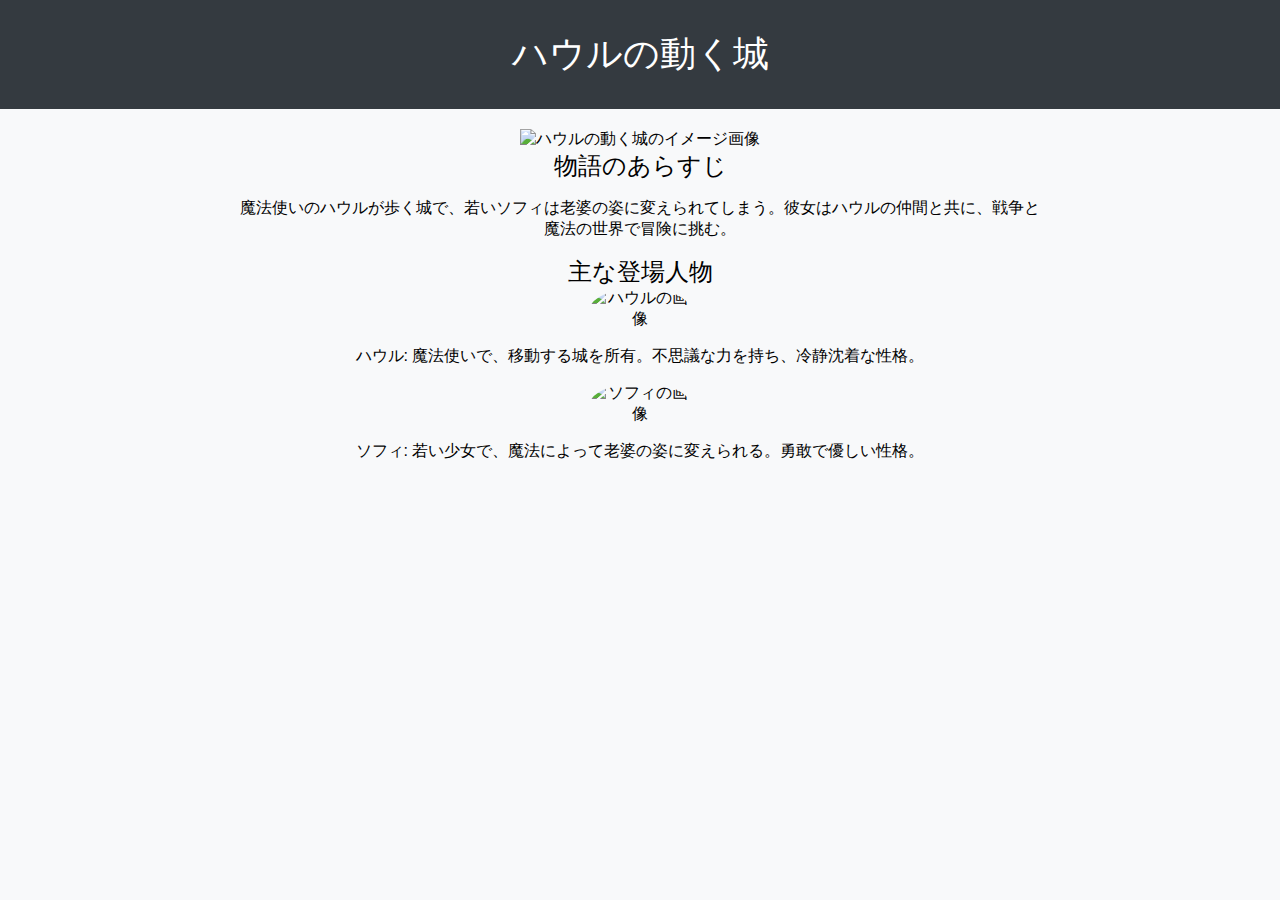
==== howls-moving-castle.html @ 008df823 "Add files via upload" ====
<!DOCTYPE html>
<html lang="ja">

<head>
    <meta charset="UTF-8">
    <meta name="viewport" content="width=device-width, initial-scale=1.0">
    <title>ハウルの動く城</title>
    <link rel="stylesheet" href="styles.css">
</head>

<body>
    <header>
        <div class="container">
            <h1>ハウルの動く城</h1>
        </div>
    </header>
    <main class="container">
        <section class="movie-details">
            <img src="howl-copyback.png" alt="ハウルの動く城のイメージ画像" class="movie-image">
            <div class="story-summary">
                <h2>物語のあらすじ</h2>
                <p>魔法使いのハウルが歩く城で、若いソフィは老婆の姿に変えられてしまう。彼女はハウルの仲間と共に、戦争と魔法の世界で冒険に挑む。</p>
            </div>
            <div class="characters">
                <h2>主な登場人物</h2>
                <div class="character">
                    <img src="howl.jpg" alt="ハウルの画像" class="character-image">
                    <p>ハウル: 魔法使いで、移動する城を所有。不思議な力を持ち、冷静沈着な性格。</p>
                </div>
                <div class="character">
                    <img src="sofi.jpeg" alt="ソフィの画像" class="character-image">
                    <p>ソフィ: 若い少女で、魔法によって老婆の姿に変えられる。勇敢で優しい性格。</p>
                </div>
            </div>
        </section>
    </main>
</body>

</html>
---- styles.css ----
body {
  font-family: Arial, sans-serif;
  margin: 0;
  padding: 0;
  background-color: #f8f9fa;
}

header, nav {
  background-color: #343a40;
  color: #ffffff;
  padding: 10px 0;
  text-align: center;
}

h1 {
  font-family: 'Segoe UI', Tahoma, Geneva, Verdana, sans-serif;
  font-weight: lighter;
  font-size: 36px;
  margin: 0;
}

.search-bar {
  margin-top: 10px;
}

nav ul {
  list-style: none;
  padding: 0;
}

nav ul li {
  display: inline;
  margin: 0 20px;
}

nav a {
  color: #ffffff;
  text-decoration: none;
  font-size: 18px;
  transition: color 0.3s ease;
}

nav a:hover {
  color: #ff6600;
}

.container {
  max-width: 800px;
  margin: 0 auto;
  padding: 20px;
  text-align: center;
}

.main {
  display: flex;
  flex-wrap: wrap;
  justify-content: center;
}

.movie {
  margin: 20px;
  text-align: center;
  transition: transform 0.3s ease;
}

.movie:hover {
  transform: scale(1.05);
}

.movie img {
  max-width: 100%;
  height: auto;
  border-radius: 10px;
  margin-bottom: 10px;
}

h2 {
  font-family: 'Arial', sans-serif;
  font-weight: normal;
  font-size: 24px;
  margin: 0;
}

.character-image {
  max-width: 100px;
  height: auto;
  border-radius: 50%;
}
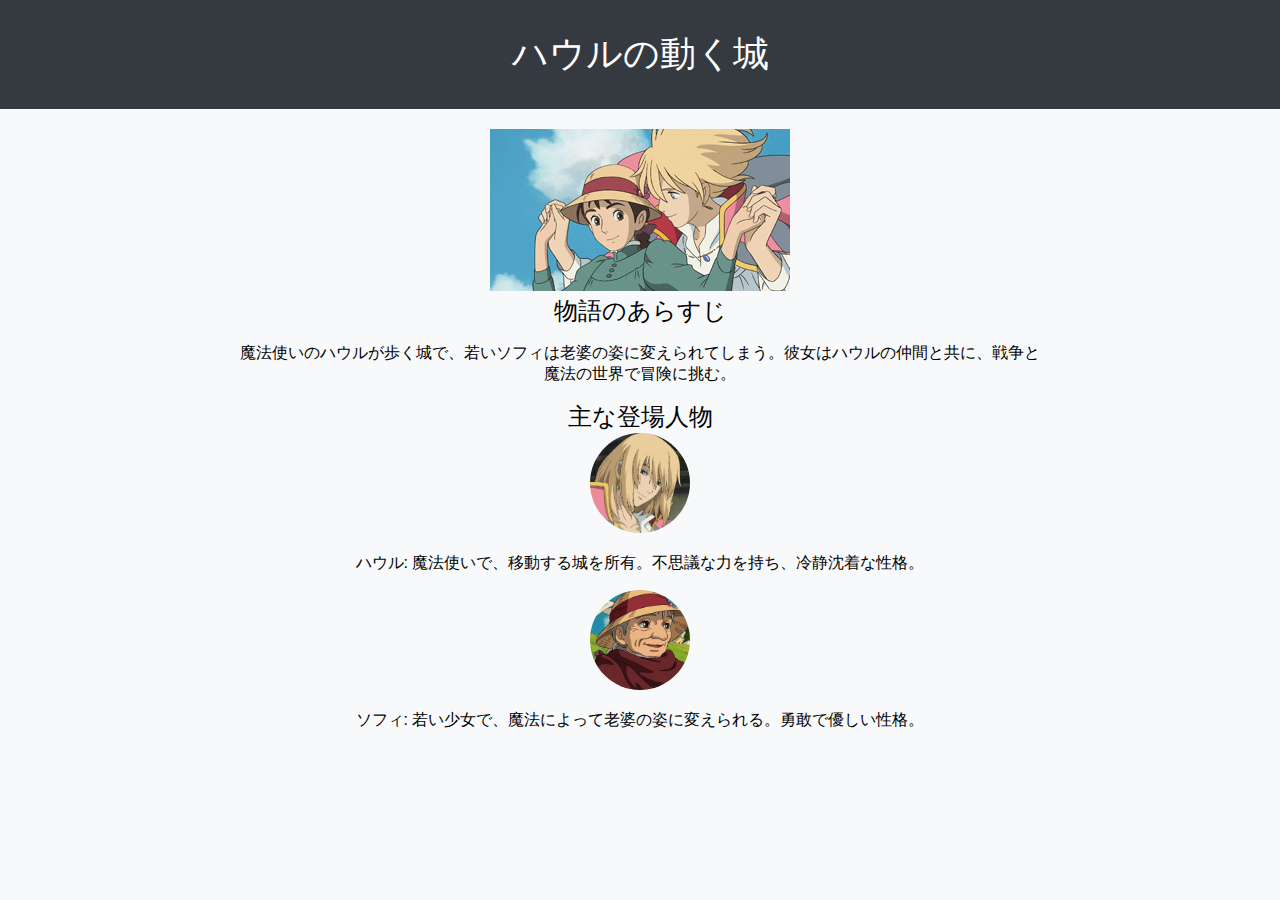
==== commit f7eb9671: "Update howls-moving-castle.html" ====
--- a/howls-moving-castle.html
+++ b/howls-moving-castle.html
@@ -5,7 +5,7 @@
     <meta charset="UTF-8">
     <meta name="viewport" content="width=device-width, initial-scale=1.0">
     <title>ハウルの動く城</title>
-    <link rel="stylesheet" href="styles.css">
+    <link rel="stylesheet" href="style.css">
 </head>
 
 <body>
--- a/style.css
+++ b/style.css
@@ -0,0 +1,88 @@
+body {
+  font-family: Arial, sans-serif;
+  margin: 0;
+  padding: 0;
+  background-color: #f8f9fa;
+}
+
+header, nav {
+  background-color: #343a40;
+  color: #ffffff;
+  padding: 10px 0;
+  text-align: center;
+}
+
+h1 {
+  font-family: 'Segoe UI', Tahoma, Geneva, Verdana, sans-serif;
+  font-weight: lighter;
+  font-size: 36px;
+  margin: 0;
+}
+
+.search-bar {
+  margin-top: 10px;
+}
+
+nav ul {
+  list-style: none;
+  padding: 0;
+}
+
+nav ul li {
+  display: inline;
+  margin: 0 20px;
+}
+
+nav a {
+  color: #ffffff;
+  text-decoration: none;
+  font-size: 18px;
+  transition: color 0.3s ease;
+}
+
+nav a:hover {
+  color: #ff6600;
+}
+
+.container {
+  max-width: 800px;
+  margin: 0 auto;
+  padding: 20px;
+  text-align: center;
+}
+
+.main {
+  display: flex;
+  flex-wrap: wrap;
+  justify-content: center;
+}
+
+.movie {
+  margin: 20px;
+  text-align: center;
+  transition: transform 0.3s ease;
+}
+
+.movie:hover {
+  transform: scale(1.05);
+}
+
+.movie img {
+  max-width: 100%;
+  height: auto;
+  border-radius: 10px;
+  margin-bottom: 10px;
+}
+
+h2 {
+  font-family: 'Arial', sans-serif;
+  font-weight: normal;
+  font-size: 24px;
+  margin: 0;
+}
+
+.character-image {
+  max-width: 100px;
+  height: auto;
+  border-radius: 50%;
+}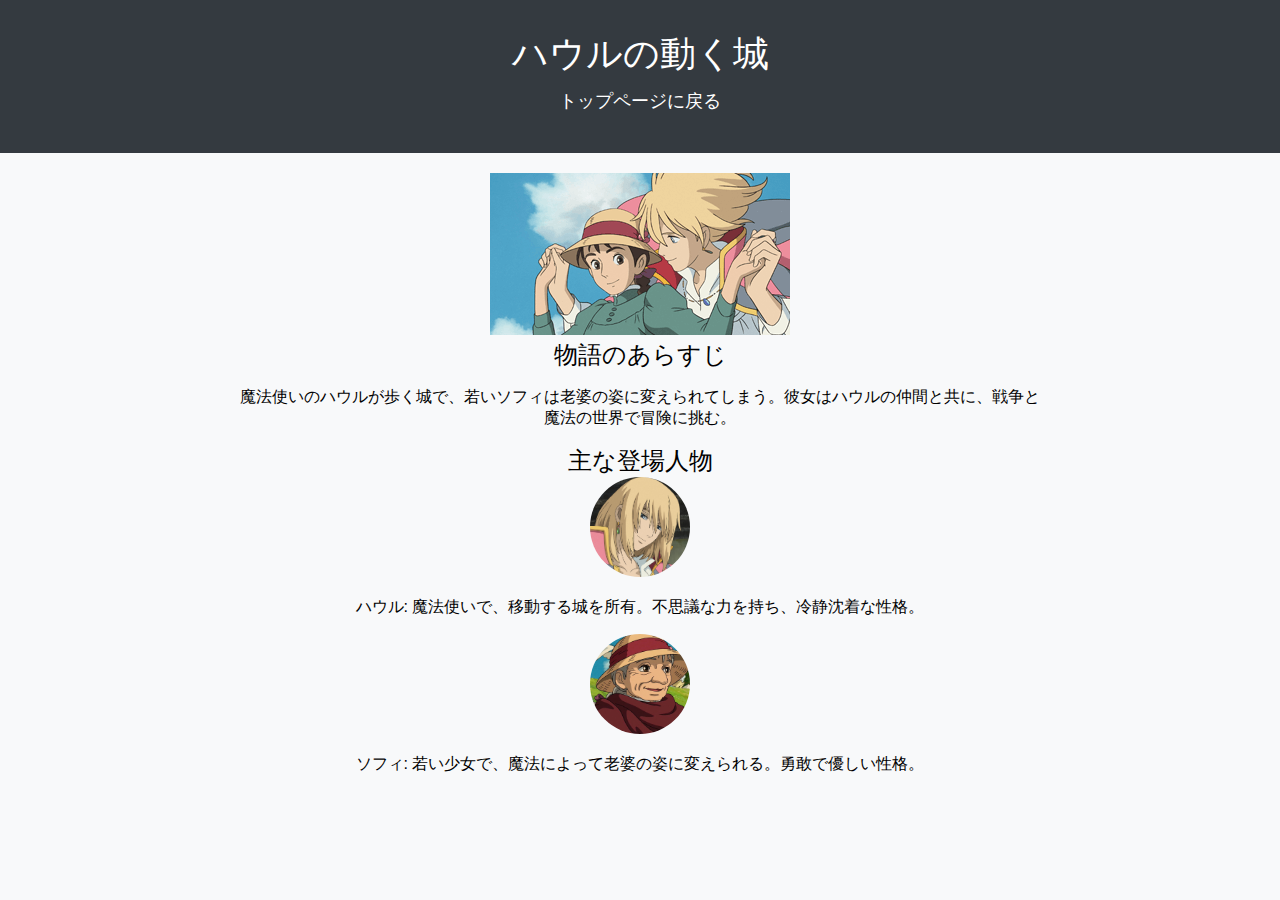
==== commit 8e5e0257: "Update howls-moving-castle.html" ====
--- a/howls-moving-castle.html
+++ b/howls-moving-castle.html
@@ -12,6 +12,9 @@
     <header>
         <div class="container">
             <h1>ハウルの動く城</h1>
+            <nav>
+                <a href="index.html">トップページに戻る</a>
+            </nav>
         </div>
     </header>
     <main class="container">
